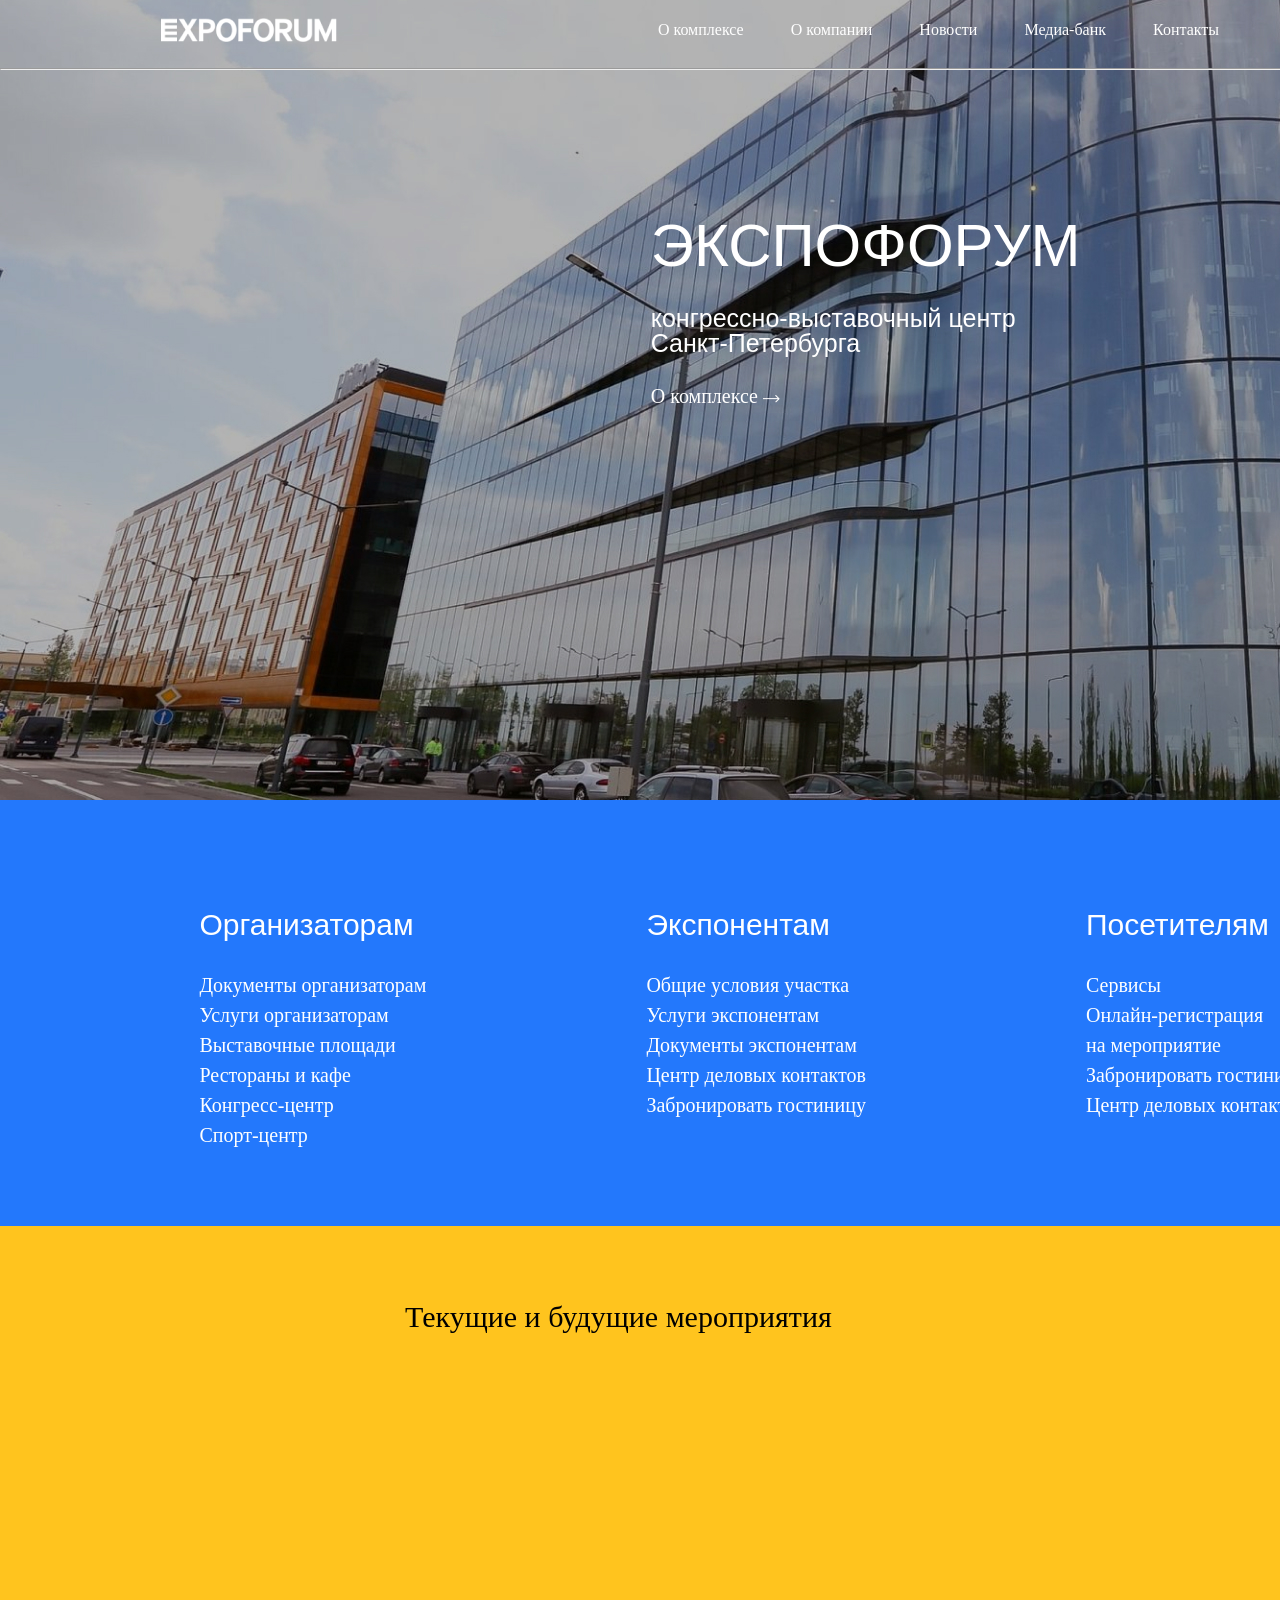
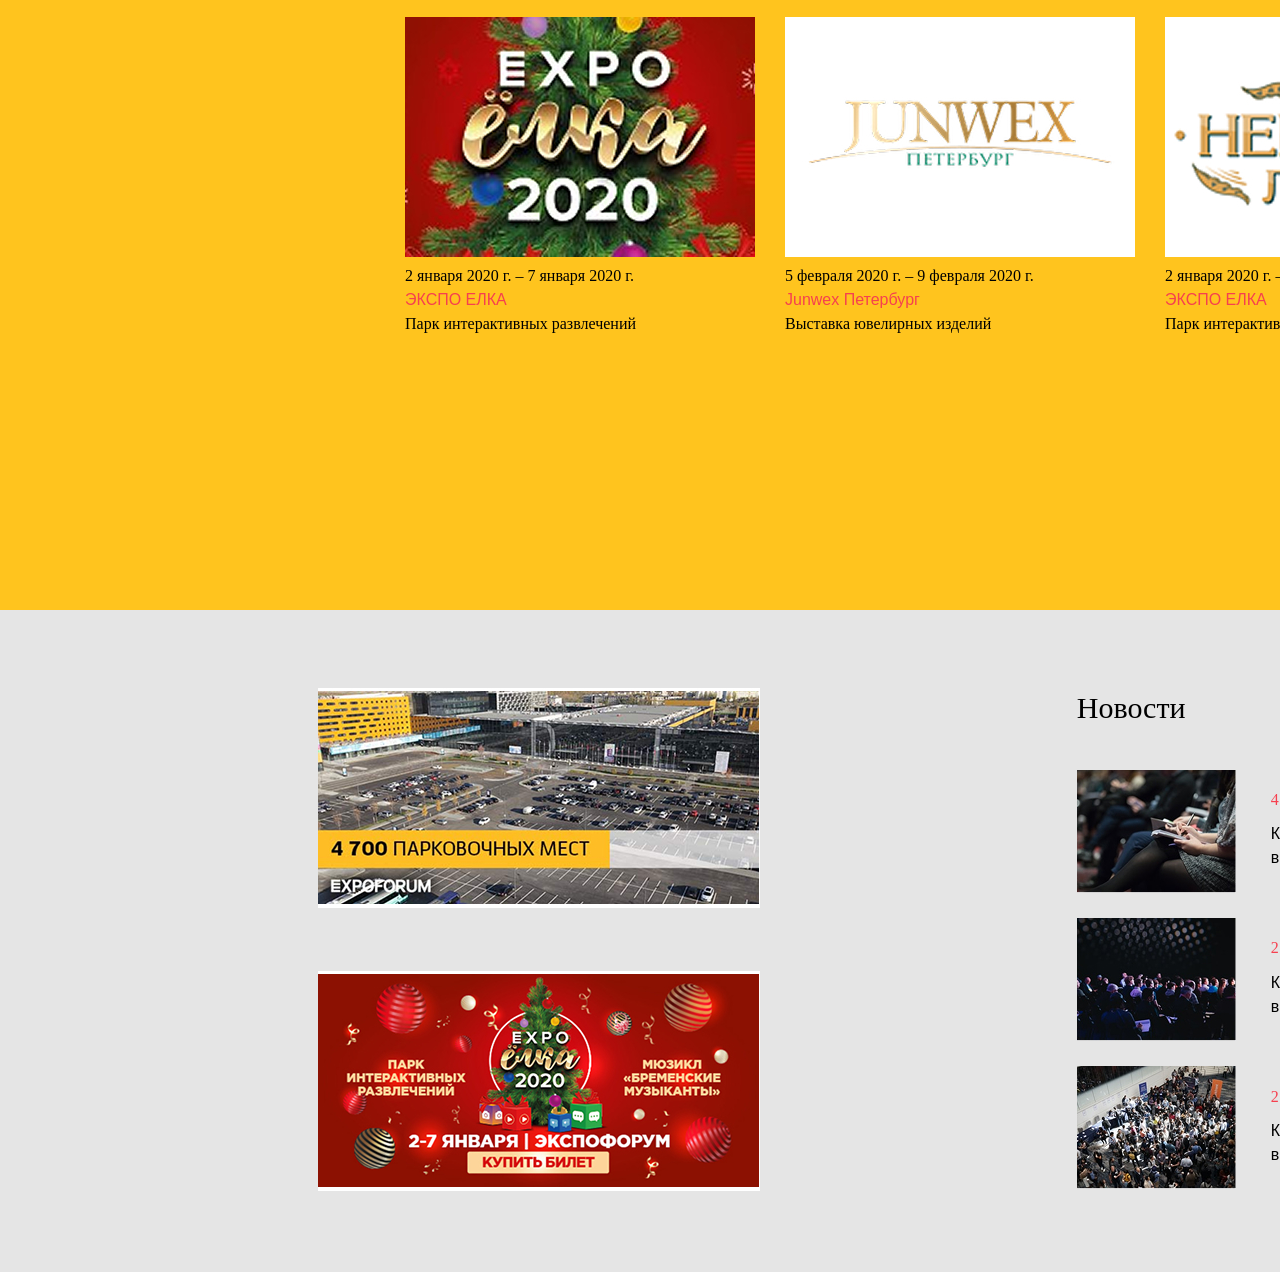
==== Expoforum/index.html @ 95ad84af "first test" ====
<!DOCTYPE html>
<html lang="en">
<head>
    <meta charset="UTF-8">
    <meta name="viewport" content="width=device-width, initial-scale=1.0">
    <title>Document</title>
    <link rel="stylesheet" href="style.css">
</head>
<body>
     <header>
                <div class="nav-wrapper">
                   <img src="img/logo.png" alt="logo">
                        <ul class="nav-list">
                            <li class="nav-item">О комплексе</li>
                            <li class="nav-item">О компании</li>
                            <li class="nav-item">Новости</li>
                            <li class="nav-item">Медиа-банк</li>
                            <li class="nav-item">Контакты</li>
                        </ul>
                    
                  
                    <div class="wrapper-right_bar">
                            <img src="img/right-bar.png" alt="">
                    </div>
                </div>
                <hr> 
                <div class="bottom-nav">
                    <div class="left-block">
                        <h1 class="font-size">ЭКСПОФОРУМ</h1>
                        <span class="font-size2">
                            конгрессно-выставочный центр <br>Санкт-Петербурга</span>

                                <div class="arrow-left">
                                    <span class="complex-size">О комплексе</span>
                                    <img src="img/Arrow.png" alt="">
                                </div>



                    </div>
                    <div class="right-block">

                        <div class="conteiner-up">
                            <div class="block-item blue">
                                <h1 class="size">
                                    Календарь<br>
                                    мероприятий
                                </h1>
                                <div class="arrow">
                                    <span>Подробнее</span>
                                    <img src="img/Arrow.png" alt="">
                                </div>
                            </div>


                            <div class="block-item green">
                                <h1 class="size">
                                    Как добраться <br>
                                    до Экспофорума
                                </h1>
                                <div class="arrow">
                                    <span>Подробнее</span>
                                    <img src="img/Arrow.png" alt="">
                                </div>
                            </div>
                        </div>

                        <div class="conteiner-up">
                            <div class="block-item yellow">
                                <h1 class="size">
                                   Онлайн-заявка <br>
                                   на организацию <br>
                                   мероприятия
                                </h1>
                                <div class="arrow">
                                    <span>Подробнее</span>
                                    <img src="img/Arrow.png" alt="">
                                </div>
                            </div>


                            <div class="block-item red">
                                <h1 class="size">
                                    План<br>
                                    и инфраструктура      
                                    комплекса
                                </h1>
                                <div class="arrow">
                                    <span>Подробнее</span>
                                    <img src="img/Arrow.png" alt="">
                                </div>
                            </div>
                        </div>
                    </div>
                </div>
     </header>

    <main>
        <div class="menu-list">
          <div class="item-menu">
           <h1>Организаторам</h1>
            <ul class="interval">
              <li class="nav-menu">Документы организаторам</li>
              <li class="nav-menu">Услуги организаторам</li>
              <li class="nav-menu">Выставочные площади </li>
              <li class="nav-menu">Рестораны и кафе</li>
              <li class="nav-menu">Конгресс-центр</li>
              <li class="nav-menu">Спорт-центр</li>
            </ul>
         </div>

         <div class="item-menu">
          <h1>Экспонентам</h1>
            <ul class="interval">
              <li class="nav-menu">Общие условия участка</li>
              <li class="nav-menu">Услуги экспонентам</li>
              <li class="nav-menu">Документы экспонентам </li>
              <li class="nav-menu">Центр деловых контактов</li>
              <li class="nav-menu">Забронировать гостиницу</li>
            </ul>
         </div>

         <div class="item-menu">
          <h1>Посетителям</h1>
          <ul class="interval">
              <li class="nav-menu">Сервисы</li>
              <li class="nav-menu">Онлайн-регистрация<br>
              на мероприятие</li>
              <li class="nav-menu">Забронировать гостиницу</li>
              <li class="nav-menu">Центр деловых контактов</li>
            </ul>
         </div>

         <div class="item-menu">
          <h1>Прессе</h1>
            <ul class="interval">
              <li class="nav-menu">Аккредитация</li>
              <li class="nav-menu">Пресс-служба</li>
              <li class="nav-menu">Правила аккредитации</li>
            </ul>
         </div>
        </div>

       
       
            <div class="bgc-block">
                <div class="all-bgc">
                    <div class="evens-text">
                        <h2 class="menu-text">Текущие и будущие мероприятия</h2>
                        <span class="all-news">Все мероприятия</span>
                        <img src="img/Arrow 1 (1).png" alt="">
                    </div>
                
                       <div class="all-avans">
                            <div class="block-up">
                                <img src="img/Rectangle 6.jpg" alt="">
                                 <p>2 января 2020 г. – 7 января 2020 г.</p>
                                 <h3 class="coller" >ЭКСПО ЕЛКА</h3>
                                 <p>Парк интерактивных развлечений</p>
                            </div>
                
                            <div class="block-up">
                                <img src="img/Rectangle 5.jpg" alt="">
                                 <p>5 февраля 2020 г. – 9 февраля 2020 г.</p>
                                 <h3 class="coller">Junwex Петербург</h3>
                                 <p>Выставка ювелирных изделий</p>
                            </div>

                             <div class="block-up">
                                 <img src="img/Rectangle 1.jpg" alt="">
                                 <p>2 января 2020 г. – 7 января 2020 г.</p>
                                 <h3 class="coller" >ЭКСПО ЕЛКА</h3>
                                <p>Парк интерактивных развлечений</p>
                            </div>
                    
                            
                                <div class="block-down">
                                   <img src="img/Rectangle 6.jpg" alt="">
                                   <p>2 января 2020 г. – 7 января 2020 г.</p>
                                   <h3 class="coller" >ЭКСПО ЕЛКА</h3>
                                   <p>Парк интерактивных развлечений</p>
                                </div>

                                <div class="block-down">
                                   <img src="img/Rectangle 6.jpg" alt="">
                                   <p>2 января 2020 г. – 7 января 2020 г.</p>
                                   <h3 class="coller" >ЭКСПО ЕЛКА</h3>
                                   <p>Парк интерактивных развлечений</p>
                                </div>

                                <div class="block-down">
                                   <img src="img/Rectangle 6.jpg" alt="">
                                   <p>2 января 2020 г. – 7 января 2020 г.</p>
                                   <h3 class="coller" >ЭКСПО ЕЛКА</h3>
                                   <p>Парк интерактивных развлечений</p>
                               </div>
                        
                        </div>
                    </div>
               </div>



       


        <div class="all-new">
            <div class="all-block">
                <div class="block-right">
                    <img class="pikcher" src="img/ad-1.jpg" alt=""><br>
                    <img src="img/ad-2.jpg" alt="">
                </div>

                <div class="block-left">
                    <div class="news-item_up">
                        <h2 class="news-item_text">Новости</h2>
                        <div class="arrow">
                            <span class="arrow-news">Все новости</span>
                            <img src="img/Arrow 1 (1).png" alt="">
                        </div>
                    </div>

                    <div class="news-item">
                        <div class="news-one">
                            <img src="img/Rectangle 11.jpg" alt="">
                            <div class="news-item_one">
                                <p class="collor">4 января 2020 г.</p>
                                <h3>Как объединилась реальность и<br>
                                 виртуальность – LIKEE PARTY</h3>
                            </div>
                        </div>

                        <div class="news-one">
                            <img src="img/Rectangle 11 (2).jpg" alt="">
                            <div class="news-item_one">
                                 <p class="collor">2 января 2020 г.</p>
                                 <h3>Как объединилась реальность и<br>
                                 виртуальность – LIKEE PARTY</h3>
                            </div>
                        </div>

                        <div class="news-one">
                            <img src="img/Rectangle 11 (1).jpg">
                             <div class="news-item_one">
                                 <p class="collor">2 января 2020 г.</p>
                                 <h3>Как объединилась реальность и<br>
                                 виртуальность – LIKEE PARTY</h3>
                            </div>
                        </div>

                    </div>

                    
        
                
                    
                </div>
            </div>
        </div>
                
   




    </main>     



    <footer></footer>
</body>
</html>
---- Expoforum/style.css ----
html,body,div,span,applet,object,iframe,h1,h2,h3,h4,h5,h6,p,blockquote,pre,a,abbr,acronym,address,big,cite,code,del,dfn,em,img,ins,kbd,q,s,samp,small,strike,strong,sub,sup,tt,var,b,u,i,center,dl,dt,dd,ol,ul,li,fieldset,form,label,legend,table,caption,tbody,tfoot,thead,tr,th,td,article,aside,canvas,details,embed,figure,figcaption,footer,header,hgroup,menu,nav,output,ruby,section,summary,time,mark,audio,video{margin:0;padding:0;border:0;font-size:100%;font:inherit;vertical-align:baseline}
article,aside,details,figcaption,figure,footer,header,hgroup,menu,nav,section{display:block}
html{height:100%}
body{line-height:1}
ol,ul{list-style:none}
blockquote,q{quotes:none}
blockquote:before,blockquote:after,q:before,q:after{content:'';content:none}
table{border-collapse:collapse;border-spacing:0}




header{
   width: 1920px;
   height: 800px;
   background-image: url(img/bgc.jpg);  
}

.nav-wrapper{
    display: flex;
    align-items: center;
    height: 60px;
    justify-content: space-around;
   /* border-bottom: 1px solid white ;*/
}

.nav-list{
    display: flex;
}

.nav-item{
    margin-right: 47px;
    color:white;
}

.bottom-nav{
    display: flex;
    justify-content: space-around;
    align-items: center;
    height: 500px;
    color: white;
}

.conteiner-up{
    display: flex;
    color: white;
}

.block-item{
    margin-right: 30px;
    margin-top: 30px;
    height: 148px;
    width: 255px;
    padding: 3px;
}

.blue
{   
    background-color:
    #2378FC ;
}

.green{
    background-color:
    #30BCC9;
}

.yellow{
    background-color:
    #FFC41E;
    height: 175px
}

.red{
    background-color:
    #F6404F;
    height: 175px
}

.left-block{
    text-align: left;
    margin-left: 600px;
    height: 224px;
    width: 535px;
    
}

.font-size{
    font-family: 'Franklin Gothic Medium', 'Arial Narrow', Arial, sans-serif;
    font-size: 60px;
    margin-bottom: 30px;
}

.arrow{
    padding-left: 20px;
    margin: 10px;
    font-size: 19px;
}

.size{
    margin: 30px;
     font-family: 'Gill Sans', 'Gill Sans MT', Calibri, 'Trebuchet MS', sans-serif;
     font-size: 24px;
    }

.right-block{
   margin-top:400px;
}

.font-size2{
    font-family: 'Gill Sans', 'Gill Sans MT', Calibri, 'Trebuchet MS', sans-serif;
    font-size: 25px;
}
.arrow-left{
    margin-top: 30px;
    font-size: 20px;
}

main{
    width:1920px;
    background-color:
    #2378FC ;
}

.menu-list{
    
    height: 426px;
    display: flex;
    color: white;
    justify-content: center;    
}   

h1{
margin-bottom: 30px;
font-size:30px;
font-family: Arial, Helvetica, sans-serif;
}

.item-menu{
    height: 276px;
    margin: 30px;
    padding: 80px;
}

.nav-menu{
    display: flex;
    justify-content: space-between;
    align-items: center;
    line-height: 1.5;
    font-size: 20px;
}




.bgc-block{
    width: 1920px;
    height: 984px;
    background-color:#FFC41E;
    display: flex;
    justify-content: center;
}

.all-bgc{
    display: flex;
    width: 1110px;
    flex-direction: column;
}

.evens-text{
    height: 182px;
    display: flex;
    align-items: center;
    justify-content: space-between;
    
    
}

.all-news{
    margin-left:520px;
    text-decoration: underline;
}

.menu-text{
    font-size: 30px;
    
}

.all-avans{
    display: flex;
    justify-content: space-around;
    align-items: center;
    height: 736px;
}

.block-up{
    line-height:1.5;
    margin-right:30px
}

.coller{
    color: #F6404F;
}

.block-down{
      line-height:1.5;
    margin-right:30px;
    align-items: center;
    margin-top: 650px;
     
}









.all-new{
    width: 1920px;
    height: 662px;
    background-color:#E5E5E5;
    display: flex;
    justify-content: center;
    align-items: center;
}

.all-block{
    display: flex;
    width: 1600px;
    justify-content: space-around;
}

.pikcher{
    margin-bottom: 60px;
}

.block-left{
    width: 525px;
    height: 500px;
}

.news-item_up{
    margin-bottom: 30px;
    display: flex;
    align-items: center;
    justify-content: space-between;
}

.news-item_text{
    font-size: 30px;
}

.arrow-news{
    margin-right: 15px;
    text-decoration: underline;
}

.news-item{
    
    justify-content: center;
    align-items: center;
    width: 522px;
    
}

.news-item_one{
  display: inline-block;
 margin: 35px;
}

.collor{
    color: #F6404F;
    margin-bottom:  14.28px;
    
}

.news-one{
    display: flex;
    align-items: center;
}

h3{line-height: 1.5;
    font-family: Verdana, Geneva, Tahoma, sans-serif;
}
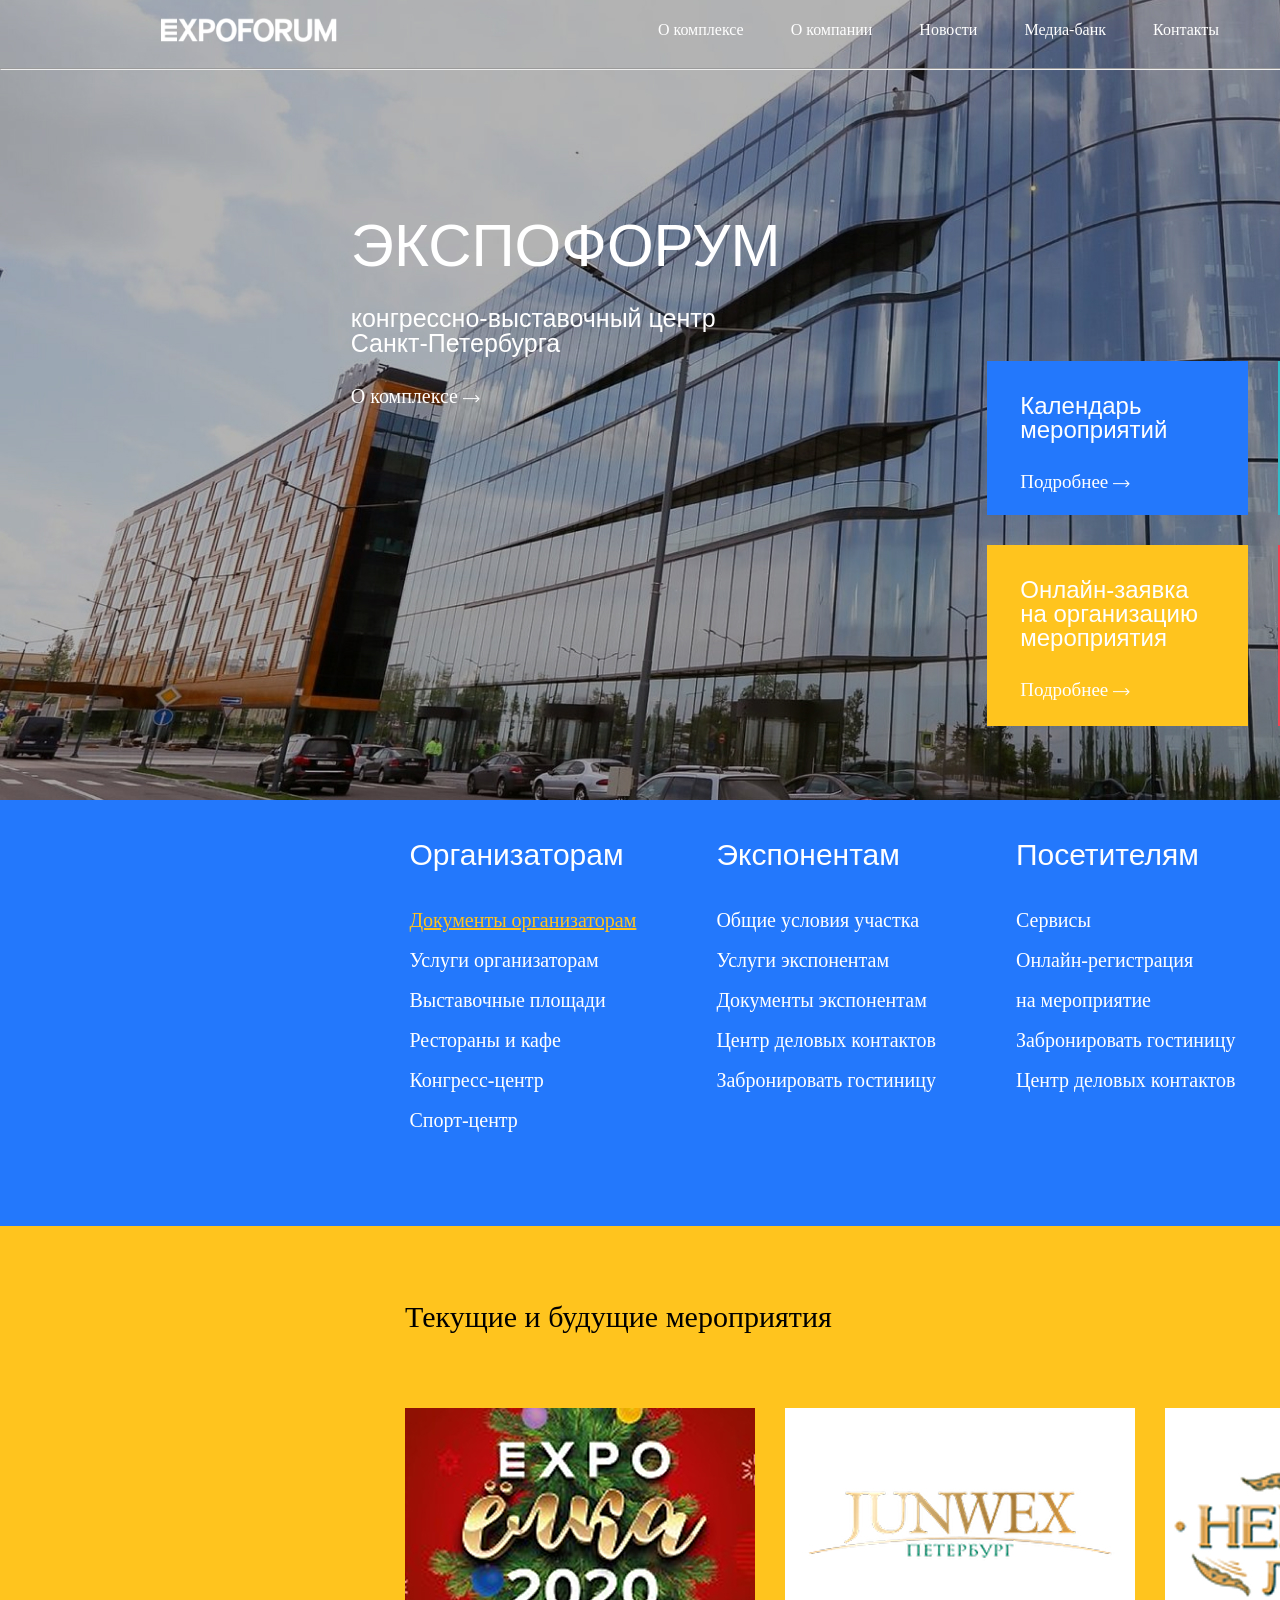
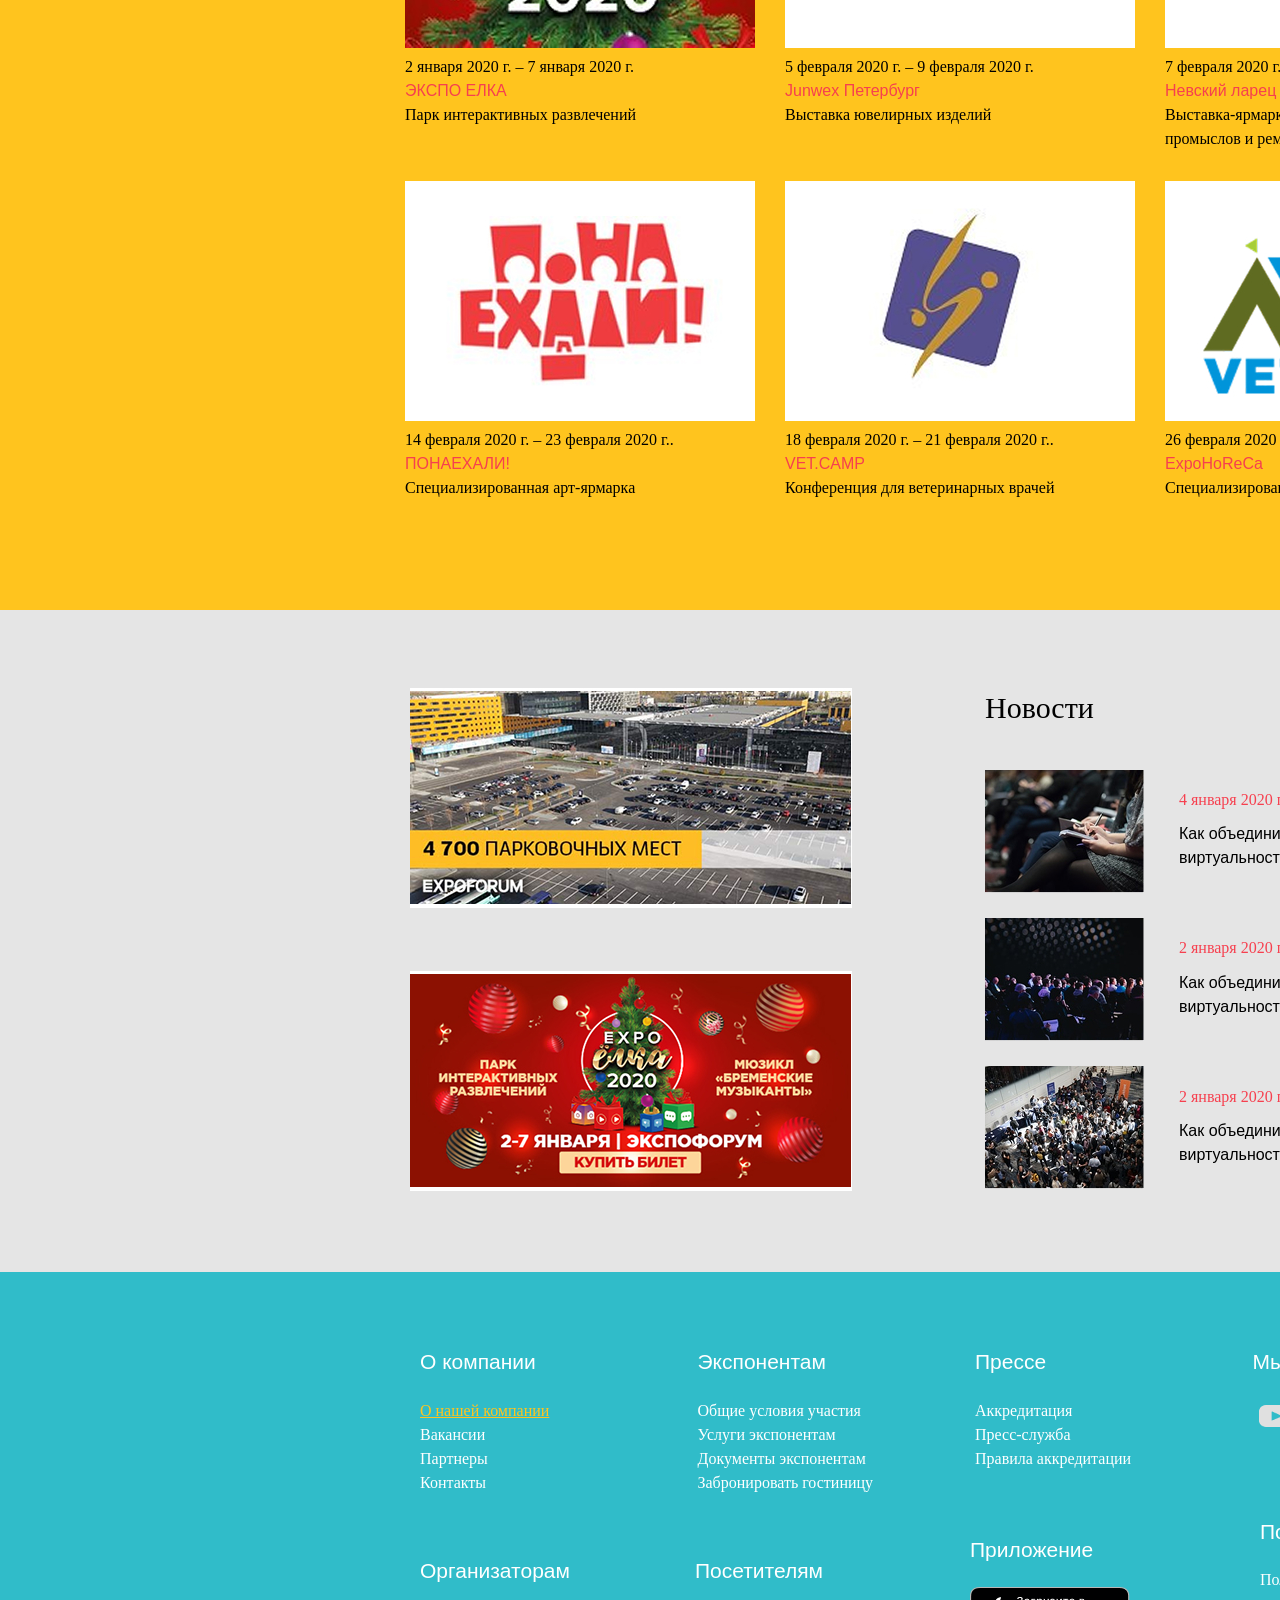
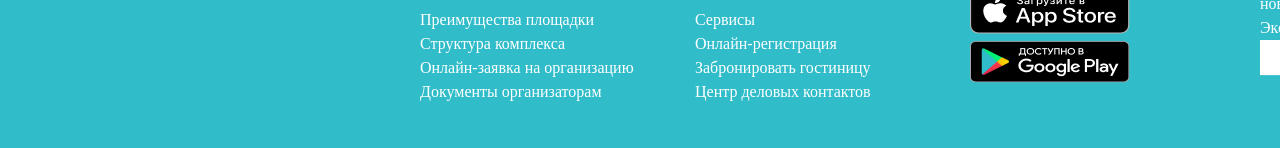
==== commit b289b1b3: "add style" ====
--- a/Expoforum/index.html
+++ b/Expoforum/index.html
@@ -26,17 +26,14 @@
                 <hr> 
                 <div class="bottom-nav">
                     <div class="left-block">
-                        <h1 class="font-size">ЭКСПОФОРУМ</h1>
-                        <span class="font-size2">
-                            конгрессно-выставочный центр <br>Санкт-Петербурга</span>
-
-                                <div class="arrow-left">
-                                    <span class="complex-size">О комплексе</span>
-                                    <img src="img/Arrow.png" alt="">
-                                </div>
-
-
-
+                          <h1 class="font-size">ЭКСПОФОРУМ</h1>
+                          <span class="font-size2">
+                          конгрессно-выставочный центр <br>Санкт-Петербурга</span>
+
+                        <div class="arrow-left">
+                           <span class="complex-size">О комплексе</span>
+                           <img src="img/Arrow.png" alt="">
+                        </div>
                     </div>
                     <div class="right-block">
 
@@ -100,7 +97,7 @@
           <div class="item-menu">
            <h1>Организаторам</h1>
             <ul class="interval">
-              <li class="nav-menu">Документы организаторам</li>
+              <li class="nav-menu_item">Документы организаторам</li>
               <li class="nav-menu">Услуги организаторам</li>
               <li class="nav-menu">Выставочные площади </li>
               <li class="nav-menu">Рестораны и кафе</li>
@@ -152,6 +149,7 @@
                     </div>
                 
                        <div class="all-avans">
+                        <div class="container">
                             <div class="block-up">
                                 <img src="img/Rectangle 6.jpg" alt="">
                                  <p>2 января 2020 г. – 7 января 2020 г.</p>
@@ -166,43 +164,41 @@
                                  <p>Выставка ювелирных изделий</p>
                             </div>
 
-                             <div class="block-up">
-                                 <img src="img/Rectangle 1.jpg" alt="">
-                                 <p>2 января 2020 г. – 7 января 2020 г.</p>
-                                 <h3 class="coller" >ЭКСПО ЕЛКА</h3>
-                                <p>Парк интерактивных развлечений</p>
-                            </div>
-                    
-                            
+                                <div class="block-up">
+                                    <img src="img/Rectangle 1.jpg" alt="">
+                                    <p>7 февраля 2020 г. – 9 февраля 2020 г..</p>
+                                    <h3 class="coller">Невский ларец</h3>
+                                    <p>Выставка-ярмарка народных художественных<br>
+                                    промыслов и ремесел</p>
+                                </div>
+                        </div>
+
+                            <div class="container">
                                 <div class="block-down">
-                                   <img src="img/Rectangle 6.jpg" alt="">
-                                   <p>2 января 2020 г. – 7 января 2020 г.</p>
-                                   <h3 class="coller" >ЭКСПО ЕЛКА</h3>
-                                   <p>Парк интерактивных развлечений</p>
+                                   <img src="img/Rectangle 2.jpg" alt="">
+                                   <p>14 февраля 2020 г. – 23 февраля 2020 г..</p>
+                                   <h3 class="coller" >ПОНАЕХАЛИ!</h3>
+                                   <p>Специализированная арт-ярмарка</p>
                                 </div>
 
                                 <div class="block-down">
-                                   <img src="img/Rectangle 6.jpg" alt="">
-                                   <p>2 января 2020 г. – 7 января 2020 г.</p>
-                                   <h3 class="coller" >ЭКСПО ЕЛКА</h3>
-                                   <p>Парк интерактивных развлечений</p>
+                                   <img src="img/Rectangle 3.jpg" alt="">
+                                   <p>18 февраля 2020 г. – 21 февраля 2020 г..</p>
+                                   <h3 class="coller" >VET.CAMP</h3>
+                                   <p>Конференция для ветеринарных врачей</p>
                                 </div>
 
                                 <div class="block-down">
-                                   <img src="img/Rectangle 6.jpg" alt="">
-                                   <p>2 января 2020 г. – 7 января 2020 г.</p>
-                                   <h3 class="coller" >ЭКСПО ЕЛКА</h3>
-                                   <p>Парк интерактивных развлечений</p>
+                                   <img src="img/Rectangle 4.jpg" alt="">
+                                   <p>26 февраля 2020 г. – 28 февраля 2020 г.</p>
+                                   <h3 class="coller" >ExpoHoReCa</h3>
+                                   <p>Специализированная выставка</p>
                                </div>
-                        
-                        </div>
-                    </div>
-               </div>
-
-
-
-       
-
+                            </div>
+                        </div> 
+                    </div>
+                </div> 
+               
 
         <div class="all-new">
             <div class="all-block">
@@ -241,32 +237,88 @@
 
                         <div class="news-one">
                             <img src="img/Rectangle 11 (1).jpg">
-                             <div class="news-item_one">
+                            <div class="news-item_one">
                                  <p class="collor">2 января 2020 г.</p>
                                  <h3>Как объединилась реальность и<br>
                                  виртуальность – LIKEE PARTY</h3>
                             </div>
                         </div>
-
-                    </div>
-
-                    
-        
-                
-                    
+                    </div>
                 </div>
             </div>
         </div>
+    </main>     
+
+    <footer>
+        <div class="footer-item">
+        
+            <div class="container-up">
+                <div class="block-size">
+                   <h3 class="size-footer">О компании</h3>
+                     <p class="collor-yellow">О нашей компании</p>
+                     <p>Вакансии</p>
+                     <p>Партнеры</p>
+                     <p>Контакты</p>
+                </div>
+                <div class="block-size">
+                   <h3 class="size-footer" >Экспонентам</h3>
+                     <p>Общие условия участия</p>
+                     <p>Услуги экспонентам</p>
+                     <p>Документы экспонентам</p>
+                     <p>Забронировать гостиницу</p>
+                </div>
+                <div class="block-size">
+                     <h3 class="size-footer">Прессе</h3>
+                     <p>Аккредитация</p>
+                     <p>Пресс-служба</p>
+                     <p>Правила аккредитации</p>
+                </div>
+                <div class="block-size">
+                   <h3 class="size-footer">Мы в соц. сетях</h3>
+                    <ul class="distance">
+                         <img class="pic1" src="img/Vector.png" alt="">
+                         <img class="pic1" src="img/Vc.png" alt="">
+                         <img class="pic1" src="img/facebook-logo.png" alt="">
+                         <img class="pic1" src="img/instagram.png" alt="">
+                    </ul>
+                </div>
+            </div>
+
+                <div class="conteiner-down">
+                    <div class="block-size">
+                        <h3 class="size-footer">Организаторам</h3>
+                         <p>Преимущества площадки</p>
+                         <p>Структура комплекса</p>
+                         <p>Онлайн-заявка на организацию</p>
+                         <p>Документы организаторам</p>
+                    </div>
                 
-   
-
-
-
-
-    </main>     
-
-
-
-    <footer></footer>
-</body>
+                    <div class="block-size">
+                       <h3 class="size-footer">Посетителям</h3>
+                       <p>Сервисы</p>
+                       <p>Онлайн-регистрация</p>
+                       <p>Забронировать гостиницу</p>
+                       <p>Центр деловых контактов</p>
+                    </div>
+                
+                    <div class="level-left">
+                        <div class="block-size">
+                            <h3 class="size-footer">Приложение</h3>
+                            <img src="img/Frame.png" alt=""><br>
+                            <img src="img/Frame (1).png" alt="">
+                        </div>
+                    </div>
+                <div class="level-write">
+                    <div class="block-size">
+                          <h3 class="size-footer">Подписка на новости</h3>
+                          <p>Получайте все самые последние<br>
+                          новости о мероприятиях в<br>
+                          Экспофоруме.</p>
+                          <img class="footer-size" src="img/footer__form.png" alt="">
+                    </div>
+                </div>
+            </div>
+        </div>
+    </footer>
+ </body>
 </html>
--- a/Expoforum/style.css
+++ b/Expoforum/style.css
@@ -38,11 +38,13 @@
     justify-content: space-around;
     align-items: center;
     height: 500px;
+    
     color: white;
 }
 
 .conteiner-up{
     display: flex;
+    margin-right: 300px;
     color: white;
 }
 
@@ -79,7 +81,7 @@
 
 .left-block{
     text-align: left;
-    margin-left: 600px;
+    margin-left: 300px;
     height: 224px;
     width: 535px;
     
@@ -137,17 +139,23 @@
 }
 
 .item-menu{
-    height: 276px;
-    margin: 30px;
-    padding: 80px;
-}
+   height: 1110px;
+   margin: 40px;
+   } 
 
 .nav-menu{
     display: flex;
     justify-content: space-between;
     align-items: center;
-    line-height: 1.5;
+    line-height: 2.0;
     font-size: 20px;
+}
+
+.nav-menu_item{
+    line-height: 2.0;
+    font-size: 20px;
+    color:#FFC41E;
+    text-decoration: underline;
 }
 
 
@@ -172,8 +180,7 @@
     display: flex;
     align-items: center;
     justify-content: space-between;
-    
-    
+
 }
 
 .all-news{
@@ -182,15 +189,7 @@
 }
 
 .menu-text{
-    font-size: 30px;
-    
-}
-
-.all-avans{
-    display: flex;
-    justify-content: space-around;
-    align-items: center;
-    height: 736px;
+    font-size: 30px;    
 }
 
 .block-up{
@@ -203,18 +202,11 @@
 }
 
 .block-down{
-      line-height:1.5;
+    line-height:1.5;
     margin-right:30px;
     align-items: center;
-    margin-top: 650px;
-     
-}
-
-
-
-
-
-
+    margin-top: 30px;
+}
 
 
 
@@ -229,12 +221,12 @@
 
 .all-block{
     display: flex;
-    width: 1600px;
-    justify-content: space-around;
+    width: 1100px;
+    justify-content: space-between;
 }
 
 .pikcher{
-    margin-bottom: 60px;
+   margin-bottom: 60px;
 }
 
 .block-left{
@@ -282,43 +274,135 @@
     align-items: center;
 }
 
-h3{line-height: 1.5;
-    font-family: Verdana, Geneva, Tahoma, sans-serif;
-}
-    
-
-
-
-
-
-
-
-
-
-    
-
-
-
-
-
-
-
-
-
-
-
-
-
-
-
-
-
-    
-
-
-
-
-
-
-
-
+h3{
+  line-height: 1.5;
+  font-family: Verdana, Geneva, Tahoma, sans-serif;
+}
+
+.container{
+    display: flex;
+}
+
+
+
+.footer-item{
+    height: 476px;
+    width:1920px;
+    background-color: #30BCC9;
+    justify-content: center;
+    align-items: center;
+}
+
+.container-up{
+    display: flex;
+    width: 1110px;
+    margin-left:420px;
+    padding-top:53px;
+    justify-content: space-between;
+    line-height: 1.5;
+}
+
+.pic1{
+    padding: 6px;
+}
+
+.size-footer{
+  font-size: 21px;
+  line-height: 3.5;  
+  
+}
+
+.conteiner-down{
+   display: flex;
+    width: 1110px;
+    margin-left:420px;
+    justify-content: space-between;
+    align-items: center; 
+    line-height: 1.5;
+    
+    
+}
+
+.block-size{
+    width: 1110px;
+    color: white;
+}
+
+.level-left{
+    width: 290px;
+    margin-bottom: 35px;    
+    
+}
+
+.level-write{
+   width: 270px;
+   margin-bottom: 60px;
+}
+
+.footer-size{
+   line-height: 1.5;     
+}
+
+.collor-yellow{
+   color: #FFC41E;
+   text-decoration: underline;
+}
+
+
+
+
+
+
+
+ 
+
+
+
+
+
+  
+    
+
+
+
+   
+
+
+
+    
+
+
+
+
+
+
+
+
+
+    
+
+
+
+
+
+
+
+
+
+
+
+
+
+
+
+
+
+    
+
+
+
+
+
+
+
+
